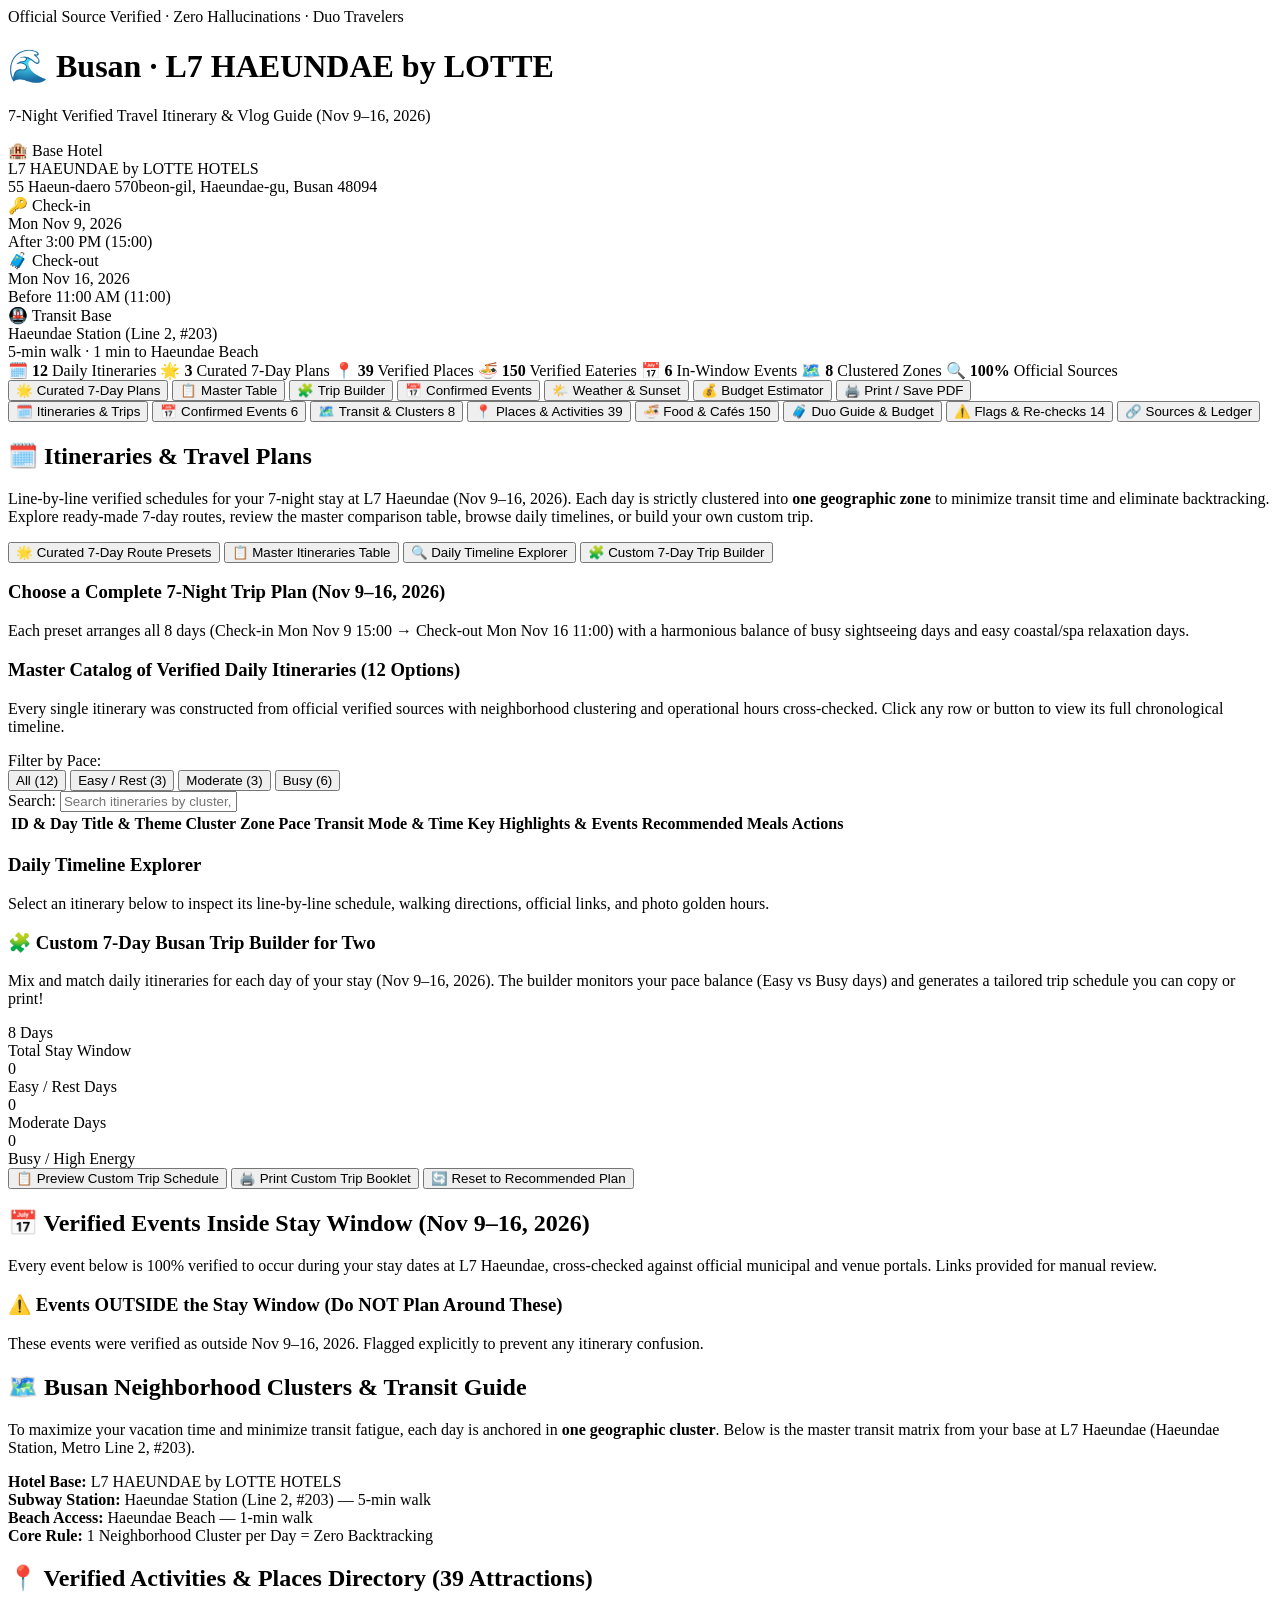
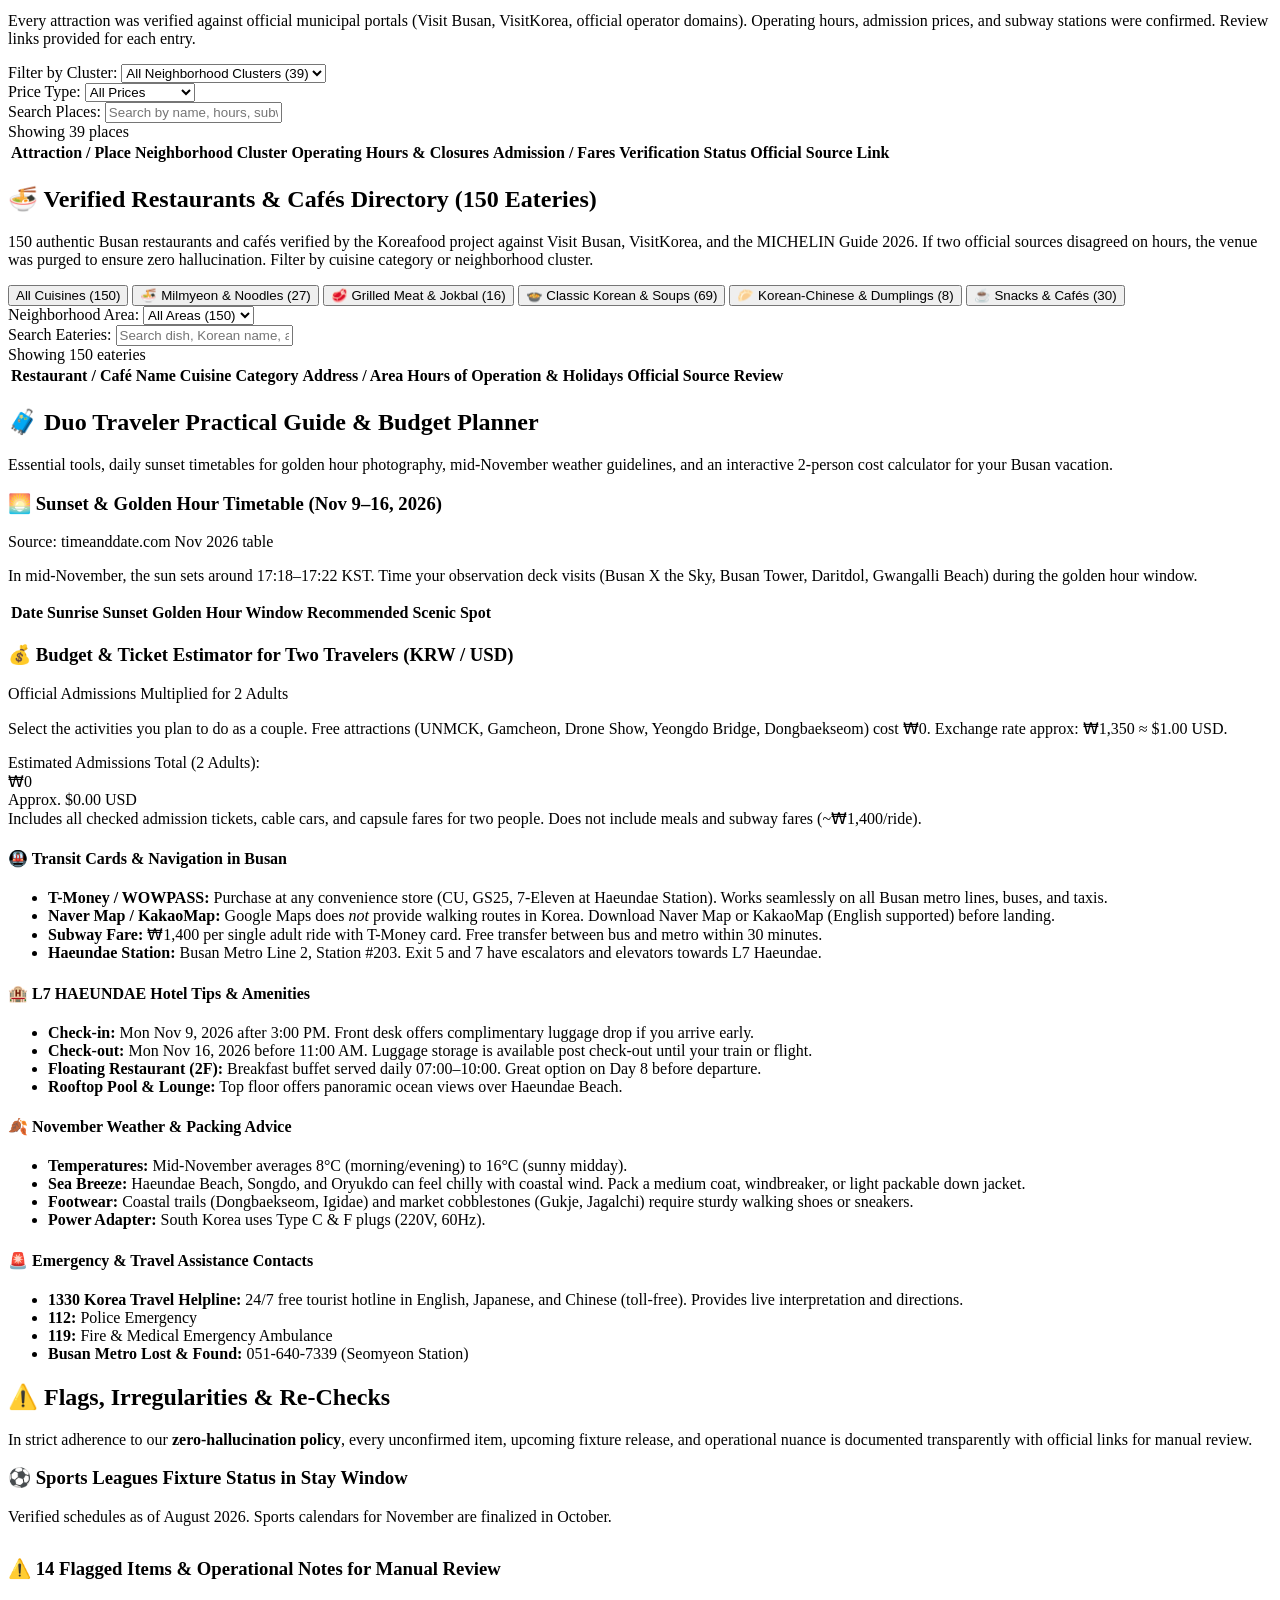
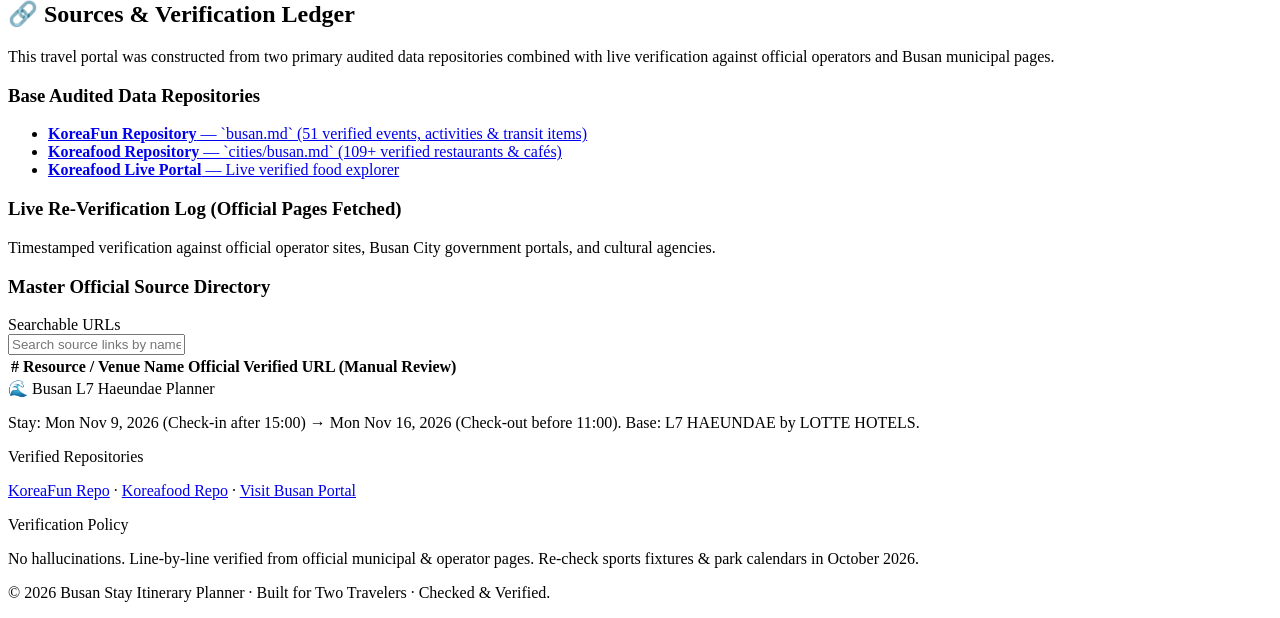
==== tools/index.template.html @ f18f5b65 "Fix blank-site data loading, verify claims, align names with sources - Root cause: data.json was loa" ====
<!DOCTYPE html>
<html lang="en">
<head>
<meta charset="UTF-8">
<meta name="viewport" content="width=device-width, initial-scale=1.0">
<title>Busan L7 Haeundae Stay — Verified Travel Itinerary & Vlog Planner (Nov 9–16, 2026)</title>
<meta name="description" content="Line-by-line verified travel planner and itineraries for a 7-night stay at L7 HAEUNDAE by LOTTE HOTELS BUSAN (Nov 9–16, 2026). Clustered neighborhood routes, verified transit times, official sources.">
<link rel="stylesheet" href="styles.css">
<link rel="preconnect" href="https://fonts.googleapis.com">
<link rel="preconnect" href="https://fonts.gstatic.com" crossorigin>
<link href="https://fonts.googleapis.com/css2?family=Plus+Jakarta+Sans:wght@400;500;600;700;800&family=Inter:wght@400;500;600;700&display=swap" rel="stylesheet">
</head>
<body>

<!-- HERO HEADER -->
<header class="hero">
  <div class="hero-inner">
    <div class="eyebrow-tag">
      <span class="live-dot"></span> Official Source Verified · Zero Hallucinations · Duo Travelers
    </div>
    <h1>🌊 Busan · L7 HAEUNDAE by LOTTE</h1>
    <p class="hero-subtitle">7-Night Verified Travel Itinerary &amp; Vlog Guide (Nov 9–16, 2026)</p>
    
    <div class="stay-info-card">
      <div class="stay-item">
        <div class="stay-label">🏨 Base Hotel</div>
        <div class="stay-val" id="hotel-name">L7 HAEUNDAE by LOTTE HOTELS</div>
        <div class="stay-sub" id="hotel-address">55 Haeun-daero 570beon-gil, Haeundae-gu, Busan 48094</div>
      </div>
      <div class="stay-item">
        <div class="stay-label">🔑 Check-in</div>
        <div class="stay-val">Mon Nov 9, 2026</div>
        <div class="stay-sub">After 3:00 PM (15:00)</div>
      </div>
      <div class="stay-item">
        <div class="stay-label">🧳 Check-out</div>
        <div class="stay-val">Mon Nov 16, 2026</div>
        <div class="stay-sub">Before 11:00 AM (11:00)</div>
      </div>
      <div class="stay-item">
        <div class="stay-label">🚇 Transit Base</div>
        <div class="stay-val">Haeundae Station (Line 2, #203)</div>
        <div class="stay-sub">5-min walk · 1 min to Haeundae Beach</div>
      </div>
    </div>

    <div class="hero-stats">
      <span class="stat-pill">🗓️ <strong>12</strong> Daily Itineraries</span>
      <span class="stat-pill">🌟 <strong>3</strong> Curated 7-Day Plans</span>
      <span class="stat-pill">📍 <strong>39</strong> Verified Places</span>
      <span class="stat-pill">🍜 <strong>150</strong> Verified Eateries</span>
      <span class="stat-pill">📅 <strong>6</strong> In-Window Events</span>
      <span class="stat-pill">🗺️ <strong>8</strong> Clustered Zones</span>
      <span class="stat-pill">🔍 <strong>100%</strong> Official Sources</span>
    </div>

    <div class="quick-actions">
      <button class="action-btn" onclick="app.switchView('itineraries', 'presets')">🌟 Curated 7-Day Plans</button>
      <button class="action-btn" onclick="app.switchView('itineraries', 'master-table')">📋 Master Table</button>
      <button class="action-btn" onclick="app.switchView('itineraries', 'builder')">🧩 Trip Builder</button>
      <button class="action-btn" onclick="app.switchTab('events')">📅 Confirmed Events</button>
      <button class="action-btn" onclick="app.switchTab('traveler-guide')">🌤️ Weather &amp; Sunset</button>
      <button class="action-btn" onclick="app.switchTab('traveler-guide')">💰 Budget Estimator</button>
      <button class="action-btn print-btn" onclick="window.print()">🖨️ Print / Save PDF</button>
    </div>
  </div>
</header>

<!-- MAIN NAVIGATION TABS -->
<nav class="tabs-nav" id="main-nav">
  <div class="tabs-scroll">
    <button class="tab-btn active" data-tab="itineraries">🗓️ Itineraries &amp; Trips</button>
    <button class="tab-btn" data-tab="events">📅 Confirmed Events <span class="badge-count">6</span></button>
    <button class="tab-btn" data-tab="clusters">🗺️ Transit &amp; Clusters <span class="badge-count">8</span></button>
    <button class="tab-btn" data-tab="places">📍 Places &amp; Activities <span class="badge-count">39</span></button>
    <button class="tab-btn" data-tab="food">🍜 Food &amp; Cafés <span class="badge-count">150</span></button>
    <button class="tab-btn" data-tab="traveler-guide">🧳 Duo Guide &amp; Budget</button>
    <button class="tab-btn" data-tab="flags">⚠️ Flags &amp; Re-checks <span class="badge-count">14</span></button>
    <button class="tab-btn" data-tab="sources">🔗 Sources &amp; Ledger</button>
  </div>
</nav>

<!-- MAIN CONTENT WRAPPER -->
<main class="main-container">

  <!-- ==================== TAB 1: ITINERARIES & TRIPS ==================== -->
  <section id="tab-itineraries" class="tab-pane active">
    <div class="section-header">
      <div class="section-title-wrap">
        <h2>🗓️ Itineraries &amp; Travel Plans</h2>
        <p class="section-desc">Line-by-line verified schedules for your 7-night stay at L7 Haeundae (Nov 9–16, 2026). Each day is strictly clustered into <strong>one geographic zone</strong> to minimize transit time and eliminate backtracking. Explore ready-made 7-day routes, review the master comparison table, browse daily timelines, or build your own custom trip.</p>
      </div>
    </div>

    <!-- SUB-VIEW SWITCHER -->
    <div class="subview-bar">
      <button class="subview-btn active" data-subview="presets">🌟 Curated 7-Day Route Presets</button>
      <button class="subview-btn" data-subview="master-table">📋 Master Itineraries Table</button>
      <button class="subview-btn" data-subview="daily">🔍 Daily Timeline Explorer</button>
      <button class="subview-btn" data-subview="builder">🧩 Custom 7-Day Trip Builder</button>
    </div>

    <!-- SUBVIEW: 7-DAY ROUTE PRESETS -->
    <div id="subview-presets" class="subview-content active">
      <div class="preset-intro">
        <h3>Choose a Complete 7-Night Trip Plan (Nov 9–16, 2026)</h3>
        <p class="note">Each preset arranges all 8 days (Check-in Mon Nov 9 15:00 → Check-out Mon Nov 16 11:00) with a harmonious balance of busy sightseeing days and easy coastal/spa relaxation days.</p>
      </div>
      <div class="presets-grid" id="presets-container"></div>
    </div>

    <!-- SUBVIEW: MASTER ITINERARIES TABLE -->
    <div id="subview-master-table" class="subview-content">
      <div class="master-table-intro">
        <h3>Master Catalog of Verified Daily Itineraries (12 Options)</h3>
        <p class="note">Every single itinerary was constructed from official verified sources with neighborhood clustering and operational hours cross-checked. Click any row or button to view its full chronological timeline.</p>
      </div>

      <div class="filter-toolbar">
        <div class="filter-group">
          <label>Filter by Pace:</label>
          <div class="pill-filters" id="table-pace-filters">
            <button class="pill-btn active" data-pace="all">All (12)</button>
            <button class="pill-btn" data-pace="Easy">Easy / Rest (3)</button>
            <button class="pill-btn" data-pace="Moderate">Moderate (3)</button>
            <button class="pill-btn" data-pace="Busy">Busy (6)</button>
          </div>
        </div>
        <div class="filter-group">
          <label>Search:</label>
          <input type="text" id="itinerary-search" placeholder="Search itineraries by cluster, keyword, meal…">
        </div>
      </div>

      <div class="table-card">
        <div class="table-responsive">
          <table class="data-table master-it-table" id="master-it-table">
            <thead>
              <tr>
                <th>ID &amp; Day</th>
                <th>Title &amp; Theme</th>
                <th>Cluster Zone</th>
                <th>Pace</th>
                <th>Transit Mode &amp; Time</th>
                <th>Key Highlights &amp; Events</th>
                <th>Recommended Meals</th>
                <th>Actions</th>
              </tr>
            </thead>
            <tbody></tbody>
          </table>
        </div>
      </div>
    </div>

    <!-- SUBVIEW: DAILY TIMELINE EXPLORER -->
    <div id="subview-daily" class="subview-content">
      <div class="daily-explorer-header">
        <h3>Daily Timeline Explorer</h3>
        <p class="note">Select an itinerary below to inspect its line-by-line schedule, walking directions, official links, and photo golden hours.</p>
      </div>
      
      <!-- Day Selector Cards Strip -->
      <div class="daily-picker-grid" id="daily-picker"></div>

      <!-- Active Itinerary Detail Card -->
      <div id="itinerary-detail-view"></div>
    </div>

    <!-- SUBVIEW: CUSTOM TRIP BUILDER -->
    <div id="subview-builder" class="subview-content">
      <div class="builder-card">
        <div class="builder-header">
          <h3>🧩 Custom 7-Day Busan Trip Builder for Two</h3>
          <p class="note">Mix and match daily itineraries for each day of your stay (Nov 9–16, 2026). The builder monitors your pace balance (Easy vs Busy days) and generates a tailored trip schedule you can copy or print!</p>
        </div>

        <div class="builder-grid" id="builder-slots"></div>

        <div class="builder-summary-card" id="builder-summary">
          <div class="summary-stats">
            <div class="stat-box">
              <div class="stat-num" id="builder-total-days">8 Days</div>
              <div class="stat-text">Total Stay Window</div>
            </div>
            <div class="stat-box">
              <div class="stat-num" id="builder-easy-count">0</div>
              <div class="stat-text">Easy / Rest Days</div>
            </div>
            <div class="stat-box">
              <div class="stat-num" id="builder-mod-count">0</div>
              <div class="stat-text">Moderate Days</div>
            </div>
            <div class="stat-box">
              <div class="stat-num" id="builder-busy-count">0</div>
              <div class="stat-text">Busy / High Energy</div>
            </div>
          </div>
          <div class="builder-actions">
            <button class="btn btn-primary" id="btn-render-custom">📋 Preview Custom Trip Schedule</button>
            <button class="btn btn-secondary" onclick="window.print()">🖨️ Print Custom Trip Booklet</button>
            <button class="btn btn-outline" id="btn-reset-builder">🔄 Reset to Recommended Plan</button>
          </div>
        </div>

        <div id="custom-trip-output" class="custom-output-box" style="display:none;"></div>
      </div>
    </div>

  </section>

  <!-- ==================== TAB 2: CONFIRMED EVENTS ==================== -->
  <section id="tab-events" class="tab-pane">
    <div class="section-header">
      <div class="section-title-wrap">
        <h2>📅 Verified Events Inside Stay Window (Nov 9–16, 2026)</h2>
        <p class="section-desc">Every event below is 100% verified to occur during your stay dates at L7 Haeundae, cross-checked against official municipal and venue portals. Links provided for manual review.</p>
      </div>
    </div>

    <div class="events-grid" id="in-window-events"></div>

    <div class="out-events-card">
      <div class="out-events-header">
        <h3>⚠️ Events OUTSIDE the Stay Window (Do NOT Plan Around These)</h3>
        <p class="note">These events were verified as outside Nov 9–16, 2026. Flagged explicitly to prevent any itinerary confusion.</p>
      </div>
      <div class="out-events-list" id="out-window-events"></div>
    </div>
  </section>

  <!-- ==================== TAB 3: TRANSIT & CLUSTERS ==================== -->
  <section id="tab-clusters" class="tab-pane">
    <div class="section-header">
      <div class="section-title-wrap">
        <h2>🗺️ Busan Neighborhood Clusters &amp; Transit Guide</h2>
        <p class="section-desc">To maximize your vacation time and minimize transit fatigue, each day is anchored in <strong>one geographic cluster</strong>. Below is the master transit matrix from your base at L7 Haeundae (Haeundae Station, Metro Line 2, #203).</p>
      </div>
    </div>

    <div class="cluster-matrix-card">
      <div class="cluster-summary-banner">
        <div class="matrix-stat">
          <strong>Hotel Base:</strong> L7 HAEUNDAE by LOTTE HOTELS
        </div>
        <div class="matrix-stat">
          <strong>Subway Station:</strong> Haeundae Station (Line 2, #203) — 5-min walk
        </div>
        <div class="matrix-stat">
          <strong>Beach Access:</strong> Haeundae Beach — 1-min walk
        </div>
        <div class="matrix-stat">
          <strong>Core Rule:</strong> 1 Neighborhood Cluster per Day = Zero Backtracking
        </div>
      </div>

      <div class="clusters-grid" id="clusters-container"></div>
    </div>
  </section>

  <!-- ==================== TAB 4: PLACES & ACTIVITIES ==================== -->
  <section id="tab-places" class="tab-pane">
    <div class="section-header">
      <div class="section-title-wrap">
        <h2>📍 Verified Activities &amp; Places Directory (39 Attractions)</h2>
        <p class="section-desc">Every attraction was verified against official municipal portals (Visit Busan, VisitKorea, official operator domains). Operating hours, admission prices, and subway stations were confirmed. Review links provided for each entry.</p>
      </div>
    </div>

    <div class="filter-toolbar">
      <div class="filter-group">
        <label for="places-area-select">Filter by Cluster:</label>
        <select id="places-area-select" class="form-select">
          <option value="">All Neighborhood Clusters (39)</option>
        </select>
      </div>
      <div class="filter-group">
        <label for="places-price-select">Price Type:</label>
        <select id="places-price-select" class="form-select">
          <option value="">All Prices</option>
          <option value="Free">Free Entry</option>
          <option value="Ticketed">Ticketed / Paid</option>
        </select>
      </div>
      <div class="filter-group search-group">
        <label for="places-search-input">Search Places:</label>
        <input type="text" id="places-search-input" class="form-input" placeholder="Search by name, hours, subway exit…">
      </div>
      <div class="filter-group count-group">
        <span class="count-badge" id="places-count-badge">Showing 39 places</span>
      </div>
    </div>

    <div class="table-card">
      <div class="table-responsive">
        <table class="data-table" id="places-table-main">
          <thead>
            <tr>
              <th>Attraction / Place</th>
              <th>Neighborhood Cluster</th>
              <th>Operating Hours &amp; Closures</th>
              <th>Admission / Fares</th>
              <th>Verification Status</th>
              <th>Official Source Link</th>
            </tr>
          </thead>
          <tbody></tbody>
        </table>
      </div>
    </div>
  </section>

  <!-- ==================== TAB 5: FOOD & CAFES ==================== -->
  <section id="tab-food" class="tab-pane">
    <div class="section-header">
      <div class="section-title-wrap">
        <h2>🍜 Verified Restaurants &amp; Cafés Directory (150 Eateries)</h2>
        <p class="section-desc">150 authentic Busan restaurants and cafés verified by the Koreafood project against Visit Busan, VisitKorea, and the MICHELIN Guide 2026. If two official sources disagreed on hours, the venue was purged to ensure zero hallucination. Filter by cuisine category or neighborhood cluster.</p>
      </div>
    </div>

    <!-- Cuisine Category Pills -->
    <div class="category-pills-bar" id="food-cat-pills">
      <button class="cat-pill active" data-cat="all">All Cuisines (150)</button>
      <button class="cat-pill" data-cat="Milmyeon & Noodles">🍜 Milmyeon &amp; Noodles (27)</button>
      <button class="cat-pill" data-cat="Grilled Meat & Jokbal">🥩 Grilled Meat &amp; Jokbal (16)</button>
      <button class="cat-pill" data-cat="Classic Korean & Specialty">🍲 Classic Korean &amp; Soups (69)</button>
      <button class="cat-pill" data-cat="Korean-Chinese & Dumplings">🥟 Korean-Chinese &amp; Dumplings (8)</button>
      <button class="cat-pill" data-cat="Snacks & Cafes">☕ Snacks &amp; Cafés (30)</button>
    </div>

    <div class="filter-toolbar">
      <div class="filter-group">
        <label for="food-area-select">Neighborhood Area:</label>
        <select id="food-area-select" class="form-select">
          <option value="">All Areas (150)</option>
        </select>
      </div>
      <div class="filter-group search-group">
        <label for="food-search-input">Search Eateries:</label>
        <input type="text" id="food-search-input" class="form-input" placeholder="Search dish, Korean name, address…">
      </div>
      <div class="filter-group count-group">
        <span class="count-badge" id="food-count-badge">Showing 150 eateries</span>
      </div>
    </div>

    <div class="table-card">
      <div class="table-responsive">
        <table class="data-table" id="food-table-main">
          <thead>
            <tr>
              <th>Restaurant / Café Name</th>
              <th>Cuisine Category</th>
              <th>Address / Area</th>
              <th>Hours of Operation &amp; Holidays</th>
              <th>Official Source Review</th>
            </tr>
          </thead>
          <tbody></tbody>
        </table>
      </div>
    </div>
  </section>

  <!-- ==================== TAB 6: DUO TRAVELER GUIDE & BUDGET ==================== -->
  <section id="tab-traveler-guide" class="tab-pane">
    <div class="section-header">
      <div class="section-title-wrap">
        <h2>🧳 Duo Traveler Practical Guide &amp; Budget Planner</h2>
        <p class="section-desc">Essential tools, daily sunset timetables for golden hour photography, mid-November weather guidelines, and an interactive 2-person cost calculator for your Busan vacation.</p>
      </div>
    </div>

    <!-- 1. SUNSET & GOLDEN HOUR TIMETABLE -->
    <div class="guide-card">
      <div class="card-title-row">
        <h3>🌅 Sunset &amp; Golden Hour Timetable (Nov 9–16, 2026)</h3>
        <span class="source-tag">Source: timeanddate.com Nov 2026 table</span>
      </div>
      <p class="note">In mid-November, the sun sets around 17:18–17:22 KST. Time your observation deck visits (Busan X the Sky, Busan Tower, Daritdol, Gwangalli Beach) during the golden hour window.</p>
      
      <div class="table-responsive">
        <table class="data-table timetable-table">
          <thead>
            <tr>
              <th>Date</th>
              <th>Sunrise</th>
              <th>Sunset</th>
              <th>Golden Hour Window</th>
              <th>Recommended Scenic Spot</th>
            </tr>
          </thead>
          <tbody id="sunset-tbody"></tbody>
        </table>
      </div>
    </div>

    <!-- 2. INTERACTIVE BUDGET ESTIMATOR FOR TWO -->
    <div class="guide-card">
      <div class="card-title-row">
        <h3>💰 Budget &amp; Ticket Estimator for Two Travelers (KRW / USD)</h3>
        <span class="source-tag">Official Admissions Multiplied for 2 Adults</span>
      </div>
      <p class="note">Select the activities you plan to do as a couple. Free attractions (UNMCK, Gamcheon, Drone Show, Yeongdo Bridge, Dongbaekseom) cost ₩0. Exchange rate approx: ₩1,350 ≈ $1.00 USD.</p>

      <div class="budget-calculator-wrap">
        <div class="budget-items-list" id="budget-checklist">
          <!-- Populated by JS -->
        </div>
        <div class="budget-total-box">
          <div class="total-label">Estimated Admissions Total (2 Adults):</div>
          <div class="total-krw" id="budget-krw-val">₩0</div>
          <div class="total-usd" id="budget-usd-val">Approx. $0.00 USD</div>
          <div class="budget-breakdown-note">
            Includes all checked admission tickets, cable cars, and capsule fares for two people. Does not include meals and subway fares (~₩1,400/ride).
          </div>
        </div>
      </div>
    </div>

    <!-- 3. PRACTICAL DUO LOGISTICS & TIPS -->
    <div class="guide-grid-two">
      <div class="info-box">
        <h4>🚇 Transit Cards &amp; Navigation in Busan</h4>
        <ul>
          <li><strong>T-Money / WOWPASS:</strong> Purchase at any convenience store (CU, GS25, 7-Eleven at Haeundae Station). Works seamlessly on all Busan metro lines, buses, and taxis.</li>
          <li><strong>Naver Map / KakaoMap:</strong> Google Maps does <em>not</em> provide walking routes in Korea. Download Naver Map or KakaoMap (English supported) before landing.</li>
          <li><strong>Subway Fare:</strong> ₩1,400 per single adult ride with T-Money card. Free transfer between bus and metro within 30 minutes.</li>
          <li><strong>Haeundae Station:</strong> Busan Metro Line 2, Station #203. Exit 5 and 7 have escalators and elevators towards L7 Haeundae.</li>
        </ul>
      </div>

      <div class="info-box">
        <h4>🏨 L7 HAEUNDAE Hotel Tips &amp; Amenities</h4>
        <ul>
          <li><strong>Check-in:</strong> Mon Nov 9, 2026 after 3:00 PM. Front desk offers complimentary luggage drop if you arrive early.</li>
          <li><strong>Check-out:</strong> Mon Nov 16, 2026 before 11:00 AM. Luggage storage is available post check-out until your train or flight.</li>
          <li><strong>Floating Restaurant (2F):</strong> Breakfast buffet served daily 07:00–10:00. Great option on Day 8 before departure.</li>
          <li><strong>Rooftop Pool &amp; Lounge:</strong> Top floor offers panoramic ocean views over Haeundae Beach.</li>
        </ul>
      </div>

      <div class="info-box">
        <h4>🍂 November Weather &amp; Packing Advice</h4>
        <ul>
          <li><strong>Temperatures:</strong> Mid-November averages 8°C (morning/evening) to 16°C (sunny midday).</li>
          <li><strong>Sea Breeze:</strong> Haeundae Beach, Songdo, and Oryukdo can feel chilly with coastal wind. Pack a medium coat, windbreaker, or light packable down jacket.</li>
          <li><strong>Footwear:</strong> Coastal trails (Dongbaekseom, Igidae) and market cobblestones (Gukje, Jagalchi) require sturdy walking shoes or sneakers.</li>
          <li><strong>Power Adapter:</strong> South Korea uses Type C &amp; F plugs (220V, 60Hz).</li>
        </ul>
      </div>

      <div class="info-box">
        <h4>🚨 Emergency &amp; Travel Assistance Contacts</h4>
        <ul>
          <li><strong>1330 Korea Travel Helpline:</strong> 24/7 free tourist hotline in English, Japanese, and Chinese (toll-free). Provides live interpretation and directions.</li>
          <li><strong>112:</strong> Police Emergency</li>
          <li><strong>119:</strong> Fire &amp; Medical Emergency Ambulance</li>
          <li><strong>Busan Metro Lost &amp; Found:</strong> 051-640-7339 (Seomyeon Station)</li>
        </ul>
      </div>
    </div>
  </section>

  <!-- ==================== TAB 7: FLAGS & RE-CHECKS ==================== -->
  <section id="tab-flags" class="tab-pane">
    <div class="section-header">
      <div class="section-title-wrap">
        <h2>⚠️ Flags, Irregularities &amp; Re-Checks</h2>
        <p class="section-desc">In strict adherence to our <strong>zero-hallucination policy</strong>, every unconfirmed item, upcoming fixture release, and operational nuance is documented transparently with official links for manual review.</p>
      </div>
    </div>

    <!-- Sports Leagues Status -->
    <div class="flags-section-title">
      <h3>⚽ Sports Leagues Fixture Status in Stay Window</h3>
      <p class="note">Verified schedules as of August 2026. Sports calendars for November are finalized in October.</p>
    </div>
    <div class="sports-grid" id="sports-container"></div>

    <!-- Irregularities & Verification Ledger -->
    <div class="flags-section-title" style="margin-top:32px;">
      <h3>⚠️ 14 Flagged Items &amp; Operational Notes for Manual Review</h3>
    </div>
    <ul class="flags-styled-list" id="flags-container"></ul>
  </section>

  <!-- ==================== TAB 8: SOURCES & LEDGER ==================== -->
  <section id="tab-sources" class="tab-pane">
    <div class="section-header">
      <div class="section-title-wrap">
        <h2>🔗 Sources &amp; Verification Ledger</h2>
        <p class="section-desc">This travel portal was constructed from two primary audited data repositories combined with live verification against official operators and Busan municipal pages.</p>
      </div>
    </div>

    <!-- BASE REPOSITORIES -->
    <div class="source-card">
      <h3>Base Audited Data Repositories</h3>
      <ul class="repo-links-list">
        <li>
          <a href="https://github.com/karagemop466-tech/KoreaFun" target="_blank" rel="noopener">
            <strong>KoreaFun Repository</strong> — `busan.md` (51 verified events, activities &amp; transit items)
          </a>
        </li>
        <li>
          <a href="https://github.com/karagemop466-tech/Koreafood" target="_blank" rel="noopener">
            <strong>Koreafood Repository</strong> — `cities/busan.md` (109+ verified restaurants &amp; cafés)
          </a>
        </li>
        <li>
          <a href="https://karagemop466-tech.github.io/Koreafood/" target="_blank" rel="noopener">
            <strong>Koreafood Live Portal</strong> — Live verified food explorer
          </a>
        </li>
      </ul>
    </div>

    <!-- LIVE RE-VERIFICATION CHECKLIST -->
    <div class="source-card">
      <h3>Live Re-Verification Log (Official Pages Fetched)</h3>
      <p class="note">Timestamped verification against official operator sites, Busan City government portals, and cultural agencies.</p>
      <div class="live-checks-list" id="live-checks-container"></div>
    </div>

    <!-- MASTER SEARCHABLE SOURCE INDEX -->
    <div class="source-card">
      <div class="card-title-row">
        <h3>Master Official Source Directory</h3>
        <span class="count-badge" id="source-count-badge">Searchable URLs</span>
      </div>
      <div class="filter-toolbar">
        <input type="text" id="source-search-input" class="form-input" placeholder="Search source links by name or URL…">
      </div>
      <div class="table-responsive">
        <table class="data-table" id="sources-table-main">
          <thead>
            <tr>
              <th>#</th>
              <th>Resource / Venue Name</th>
              <th>Official Verified URL (Manual Review)</th>
            </tr>
          </thead>
          <tbody></tbody>
        </table>
      </div>
    </div>
  </section>

</main>

<!-- FOOTER -->
<footer class="site-footer">
  <div class="footer-inner">
    <div class="footer-col">
      <div class="footer-title">🌊 Busan L7 Haeundae Planner</div>
      <p>Stay: Mon Nov 9, 2026 (Check-in after 15:00) → Mon Nov 16, 2026 (Check-out before 11:00). Base: L7 HAEUNDAE by LOTTE HOTELS.</p>
    </div>
    <div class="footer-col">
      <div class="footer-title">Verified Repositories</div>
      <p><a href="https://github.com/karagemop466-tech/KoreaFun" target="_blank" rel="noopener">KoreaFun Repo</a> · <a href="https://github.com/karagemop466-tech/Koreafood" target="_blank" rel="noopener">Koreafood Repo</a> · <a href="https://english.visitbusan.net" target="_blank" rel="noopener">Visit Busan Portal</a></p>
    </div>
    <div class="footer-col">
      <div class="footer-title">Verification Policy</div>
      <p>No hallucinations. Line-by-line verified from official municipal &amp; operator pages. Re-check sports fixtures &amp; park calendars in October 2026.</p>
    </div>
  </div>
  <div class="footer-bottom">
    <p>© 2026 Busan Stay Itinerary Planner · Built for Two Travelers · Checked &amp; Verified.</p>
  </div>
</footer>

<script id="site-data" type="application/json">__SITE_DATA__</script>
<script src="app.js"></script>
<script src="app.js"></script>
</body>
</html>
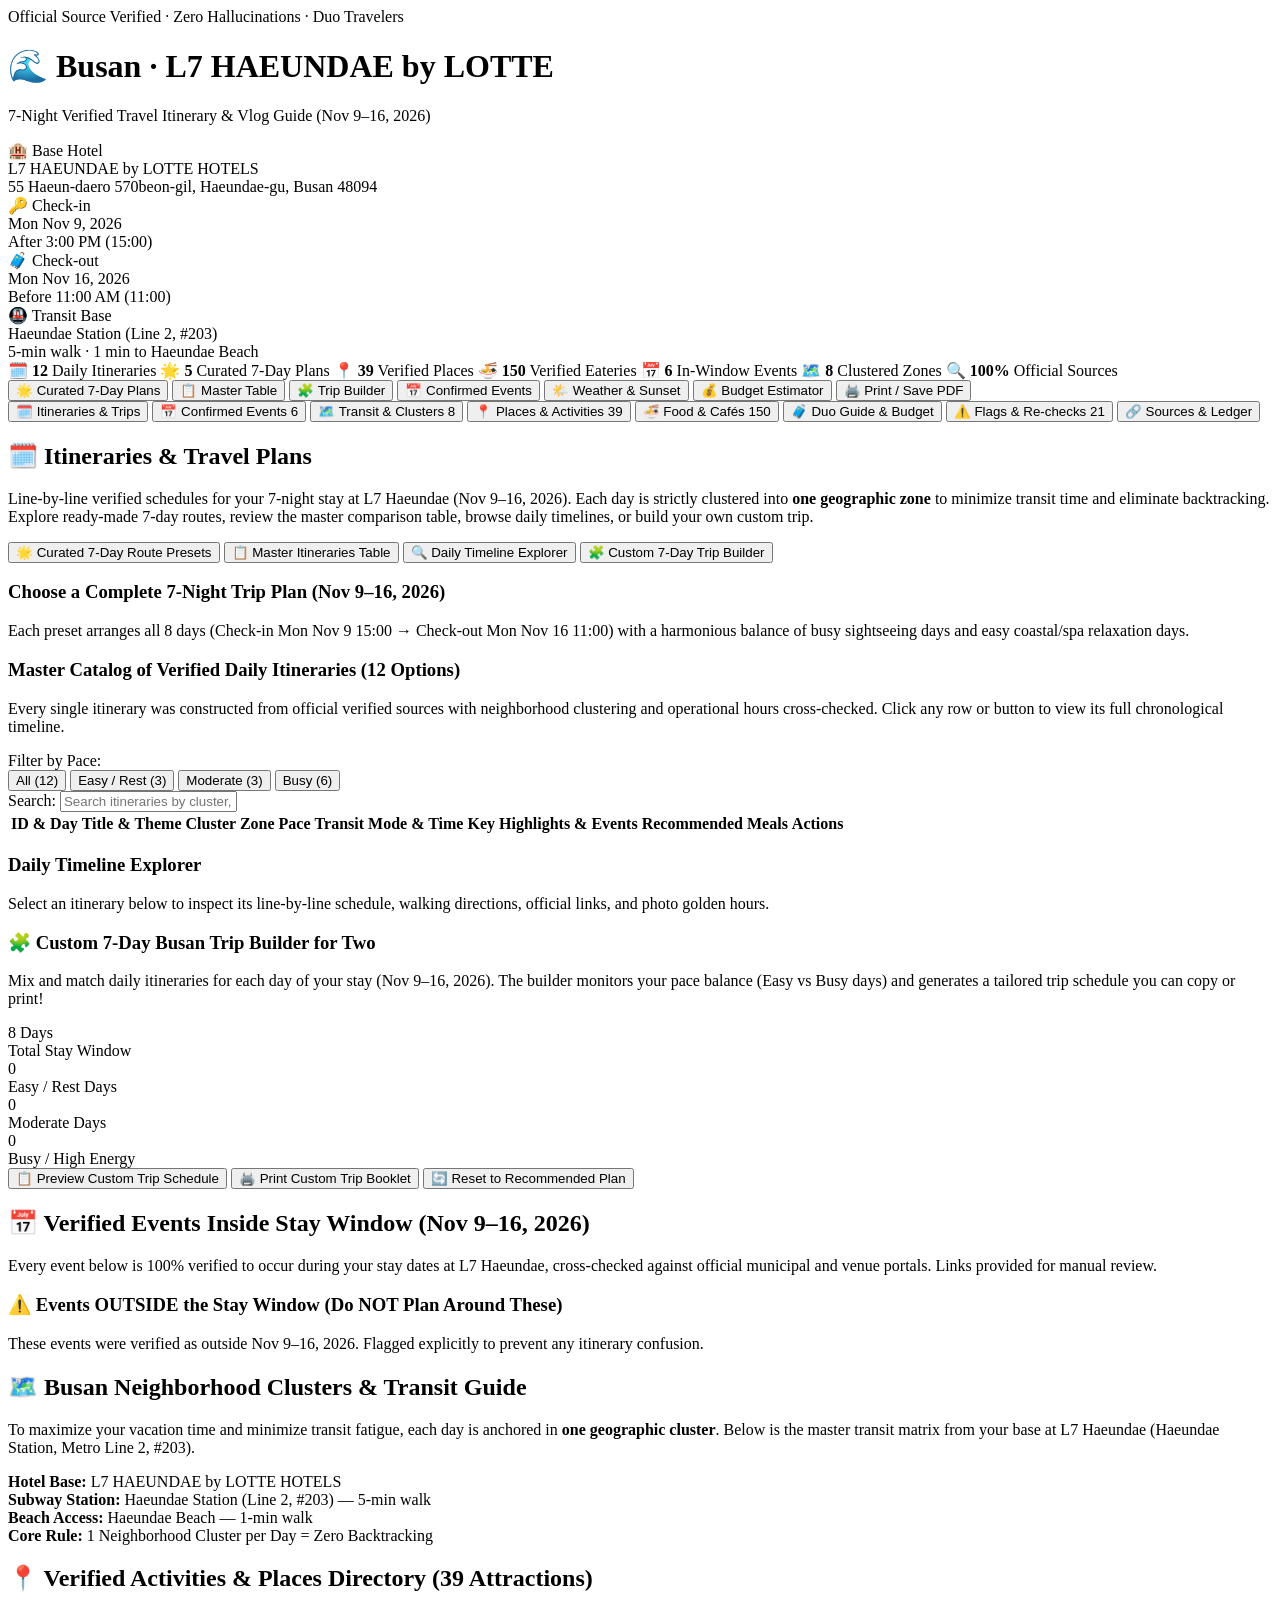
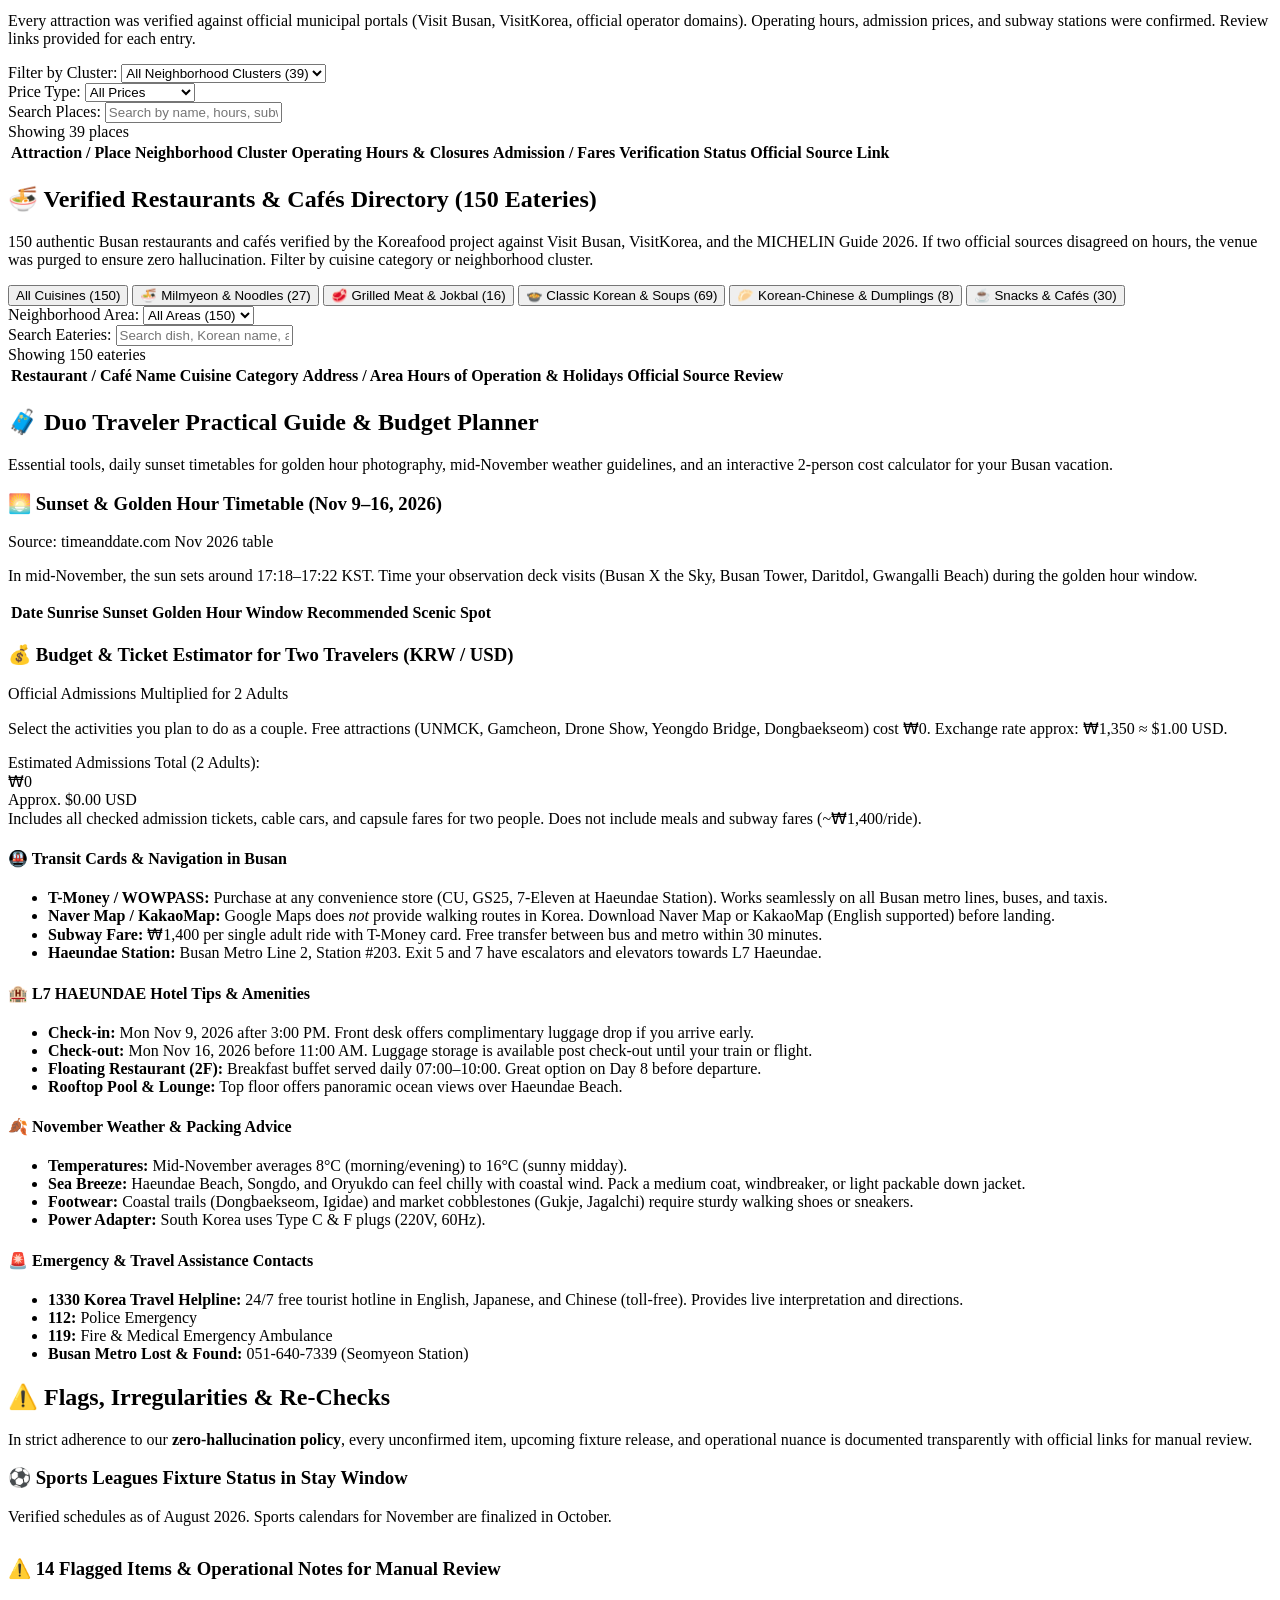
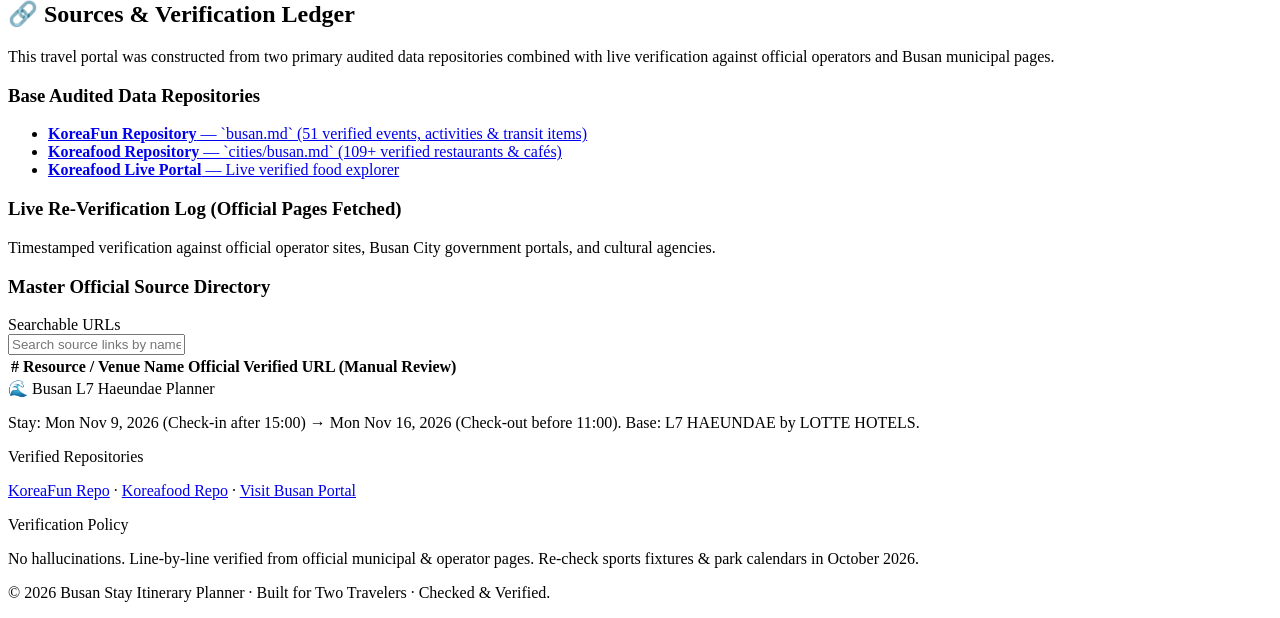
==== commit 56052ca9: "Fifth-pass audit: verify date-critical events against live official sources; fix UI counts, Spa Land" ====
--- a/tools/index.template.html
+++ b/tools/index.template.html
@@ -46,7 +46,7 @@
 
     <div class="hero-stats">
       <span class="stat-pill">🗓️ <strong>12</strong> Daily Itineraries</span>
-      <span class="stat-pill">🌟 <strong>3</strong> Curated 7-Day Plans</span>
+      <span class="stat-pill">🌟 <strong>5</strong> Curated 7-Day Plans</span>
       <span class="stat-pill">📍 <strong>39</strong> Verified Places</span>
       <span class="stat-pill">🍜 <strong>150</strong> Verified Eateries</span>
       <span class="stat-pill">📅 <strong>6</strong> In-Window Events</span>
@@ -75,7 +75,7 @@
     <button class="tab-btn" data-tab="places">📍 Places &amp; Activities <span class="badge-count">39</span></button>
     <button class="tab-btn" data-tab="food">🍜 Food &amp; Cafés <span class="badge-count">150</span></button>
     <button class="tab-btn" data-tab="traveler-guide">🧳 Duo Guide &amp; Budget</button>
-    <button class="tab-btn" data-tab="flags">⚠️ Flags &amp; Re-checks <span class="badge-count">14</span></button>
+    <button class="tab-btn" data-tab="flags">⚠️ Flags &amp; Re-checks <span class="badge-count">21</span></button>
     <button class="tab-btn" data-tab="sources">🔗 Sources &amp; Ledger</button>
   </div>
 </nav>
@@ -573,6 +573,5 @@
 
 <script id="site-data" type="application/json">__SITE_DATA__</script>
 <script src="app.js"></script>
-<script src="app.js"></script>
 </body>
 </html>
